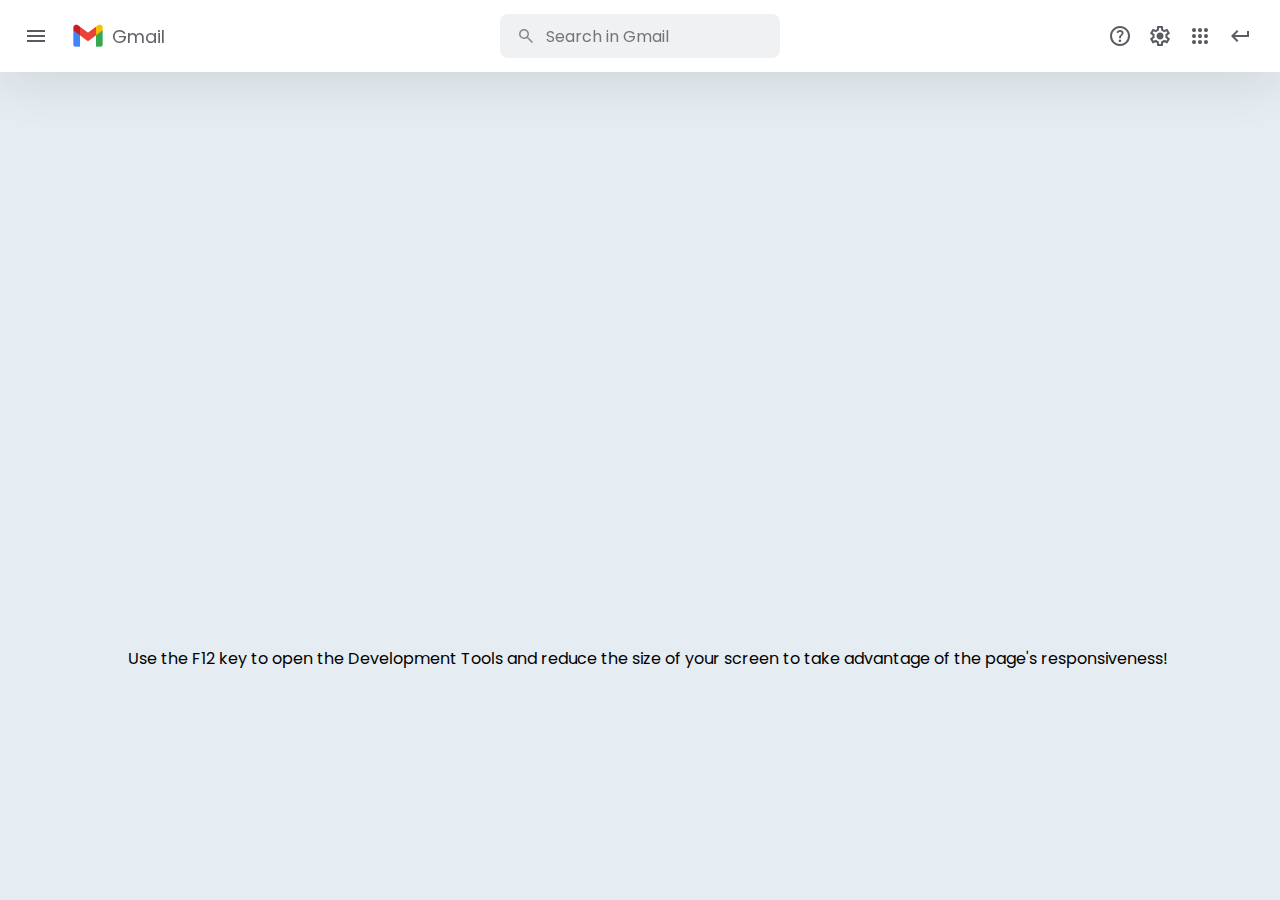
==== en-us/asmrcoding/7.html @ f8ebf7fd "Add files via upload" ====
<!DOCTYPE html>
<html lang="en">
<head>
    <meta charset="UTF-8">
    <meta name="viewport" content="width=device-width, initial-scale=1.0">
    <title>Navbar #2 | AsmrProg</title>
    <link rel="stylesheet" href="/css/asmrcoding/7.css">
    <link rel="shortcut icon" href="/assets/media/asmrcoding/favicon.ico" type="image/x-icon">
    <link href="https://fonts.googleapis.com/css2?family=Material+Symbols+Outlined" rel="stylesheet"/>
</head>
<body>

    <button onclick="toggleMenu()" class="burger material-symbols-outlined">menu</button>

    <nav class="navbar">

        <div class="logo">
            <img src="/assets/media/asmrcoding/projects-media/7/logo-gmail.png" alt="Logo">
            <span>Gmail</span>
        </div>

        <div class="search">
            <span class="material-symbols-outlined">Search </span>
            <input type="text" spellcheck="false" class="search" id="search" placeholder="Search in Gmail">
        </div>

        <nav>
            <button class="material-symbols-outlined">help</button>
            <button class="material-symbols-outlined">settings</button>
            <button class="material-symbols-outlined">apps</button>
            <a href="/en-us/asmrcoding/asmrcoding.html"><button class="material-symbols-outlined">keyboard_return</button></a>
        </nav>

    </nav>

    <p style="position: absolute;top: 70%;left: 10%;" class="instructions">Use the F12 key to open the Development Tools and reduce the size of your screen to take advantage of the page's responsiveness!</p>

    <script type="text/javascript">
        const toggleMenu = () => document.body.classList.toggle("open");
    </script>

    <script src="/js/asmrcoding/7.js"></script>
    
</body>
</html>
---- css/asmrcoding/7.css ----
/* @import url('https://fonts.googleapis.com/css2?family=Poppins');

*{
    box-sizing: border-box;
}
body{
    background: #e6edf2;
    font-family: 'Poppins';
}
button{
    display: grid;
    place-items: center;
    width: 40px;
    height: 72px;
    border: 0;
    padding: 0;
    background: transparent;
    color: #585c62;
    cursor: pointer;
    font-family: inherit;
}
.burger{
    position: fixed;
    z-index: 2;
    top: 0;
    left: 0;
    width: 72px;
}
.navbar{
    position: fixed;
    z-index: 1;
    top: 0;
    left: 0;
    height: 100%;
    pad: 20px 24px 0;
    translate: -100% 0;
    display: flex;
    gap: 10px;
    flex-direction: column;
    align-items: center;
    justify-content: flex-start;
    background: #fff;
    box-shadow: 0 10px 50px rgba(0, 0, 0, 0.1);
    transition-property: translate, opacity, visibility;
    transition-duration: 0.5s;
    visibility: hidden;
    opacity: 0;
}
body.open .navbar{
    opacity: 1;
    visibility: visible;
    translate: 0 0;
}
.logo{
    display: flex;
    align-items: center;
    gap: 8px;
    width: 108px;
    padding-right: 10px;
    padding-bottom: 10px;
}
.logo img{
    width: 32px;
}
.logo span{
    font-size: 18px;
    color: #606468;
}
.search{
    margin: 0 auto;
    position: relative;
    color: #888888;
}
.search span{
    position: absolute;
    top: 50%;
    left: 16px;
    translate: 0 -50px;
    z-index: 1;
    font-size: 20px;
    color: inherit;
}
.search input{
    width: 100%;
    height: 44px;
    padding-left: 46px;
    font-size: 16px;
    border: 0;
    border-radius: 8px;
    background: #eff1f2;
    color: inherit;
    font-family: inherit;
    outline: none;
}
.navbar nav{
    display: flex;
    align-items: center;
    padding-right: 20px;
}
.navbar nav img{
    flex: 0 32px;
    width: 32px;
    height: 32px;
    margin-left: 8px;
} */

@import url('https://fonts.googleapis.com/css2?family=Poppins:wght@300;400;500&display=swap');

*{
    box-sizing: border-box;
}

body{
    background: #e6edf2;
    font-family: 'Poppins';
}

button{
    display: grid;
    place-items: center;
    width: 40px;
    height: 72px;
    border: 0;
    padding: 0;
    background: transparent;
    color: #585c62;
    cursor: pointer;
    font-family: inherit;
}

.burger{
    position: fixed;
    z-index: 2;
    top: 0;
    left: 0;
    width: 72px;
}

.navbar{
    position: fixed;
    z-index: 1;
    top: 0;
    left: 0;
    height: 100%;
    padding: 20px 24px 0;
    display: flex;
    gap: 10px;
    flex-direction: column;
    align-items: center;
    justify-content: flex-start;
    background: #fff;
    box-shadow: 0 10px 50px rgba(0, 0, 0, 0.1);
    transition-property: translate, opacity, visibility;
    transition-duration: 0.5s;
    translate: -100% 0;
    visibility: hidden;
    opacity: 0;
}

body.open .navbar{
    opacity: 1;
    visibility: visible;
    translate: 0 0;
}

.logo{
    display: flex;
    align-items: center;
    gap: 8px;
    width: 108px;
    padding-right: 10px;
    margin-bottom: 10px;
}

.logo img{
    width: 32px;
}

.logo span{
    font-size: 18px;
    color: #606468;
}

.search{
    margin: 0 auto;
    position: relative;
    color: #888989;
}

.search span{
    position: absolute;
    top: 50%;
    left: 16px;
    translate: 0 -50%;
    z-index: 1;
    font-size: 20px;
    color: inherit;
}

.search input{
    width: 100%;
    height: 44px;
    padding-left: 46px;
    font-size: 16px;
    border: 0;
    border-radius: 8px;
    background: #eff1f2;
    color: inherit;
    font-family: inherit;
    outline: none;
}

.navbar nav{
    display: flex;
    align-items: center;
    padding-right: 20px;
}

.navbar nav img{
    flex: 0 32px;
    width: 32px;
    height: 32px;
    margin-left: 8px;
}

@media (width >=500px){
    .navbar{
        translate: 0 0;
        flex-direction: row;
        align-items: center;
        justify-content: flex-end;
        gap: 0;
        width: 100%;
        height: 72px;
        padding: 0 0 0 72px;
    }
    .logo{
        margin-bottom: 0;
    }
    .search{
        flex: 1 1 auto;
    }
}

@media (width >= 550px){
    .search{
        flex: 0 0 auto;
    }
}

@media (width >= 600px){
    .navbar{
        opacity: 1;
        visibility: visible;
    }
}

@media (width >= 650px){
    .search input{
        width: 280px;
    }
}
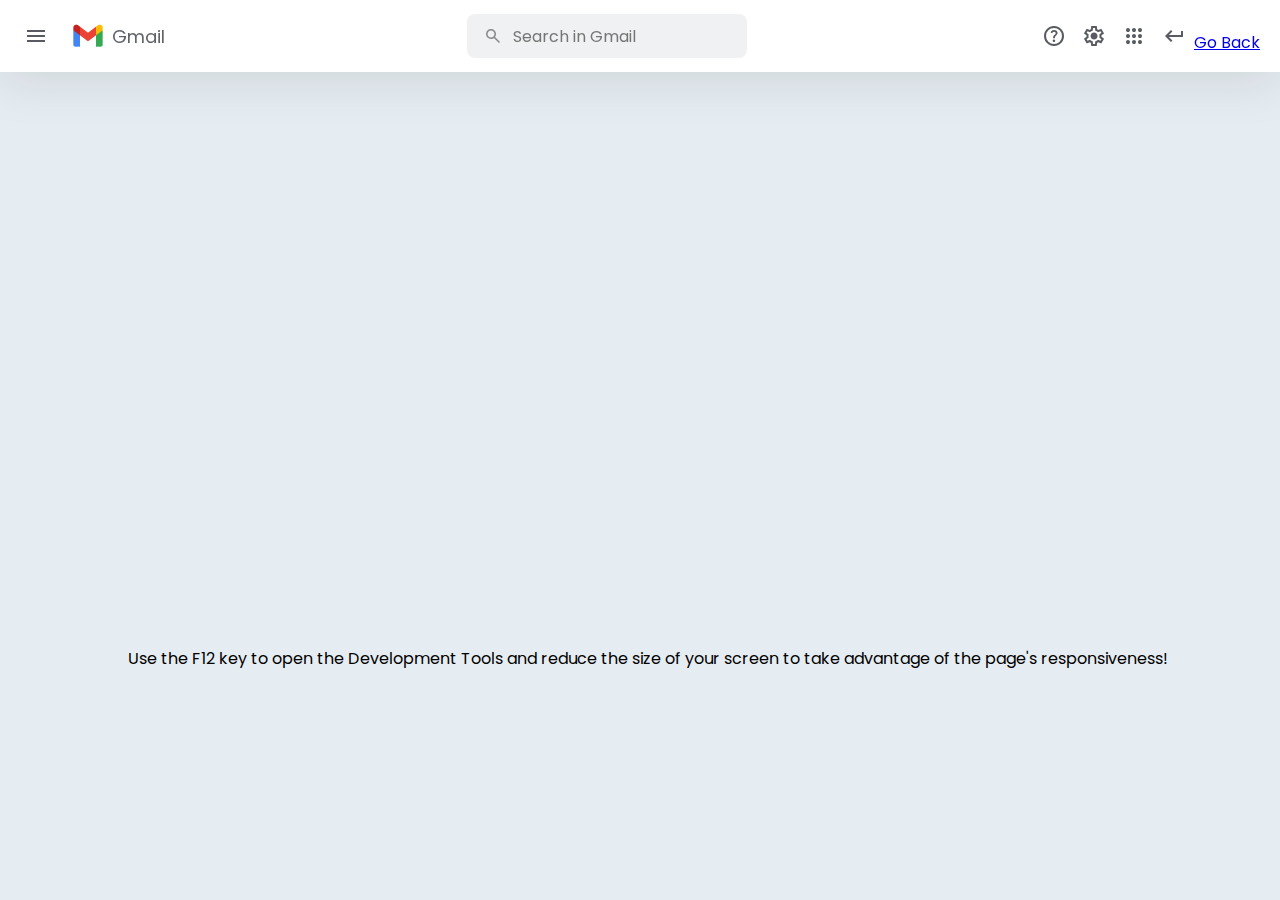
==== commit 22666987: "Add files via upload" ====
--- a/en-us/asmrcoding/7.html
+++ b/en-us/asmrcoding/7.html
@@ -28,7 +28,7 @@
             <button class="material-symbols-outlined">help</button>
             <button class="material-symbols-outlined">settings</button>
             <button class="material-symbols-outlined">apps</button>
-            <a href="/en-us/asmrcoding/asmrcoding.html"><button class="material-symbols-outlined">keyboard_return</button></a>
+            <a href="/en-us/asmrcoding/asmrcoding.html"><button class="material-symbols-outlined">keyboard_return</button>Go Back</a>
         </nav>
 
     </nav>
